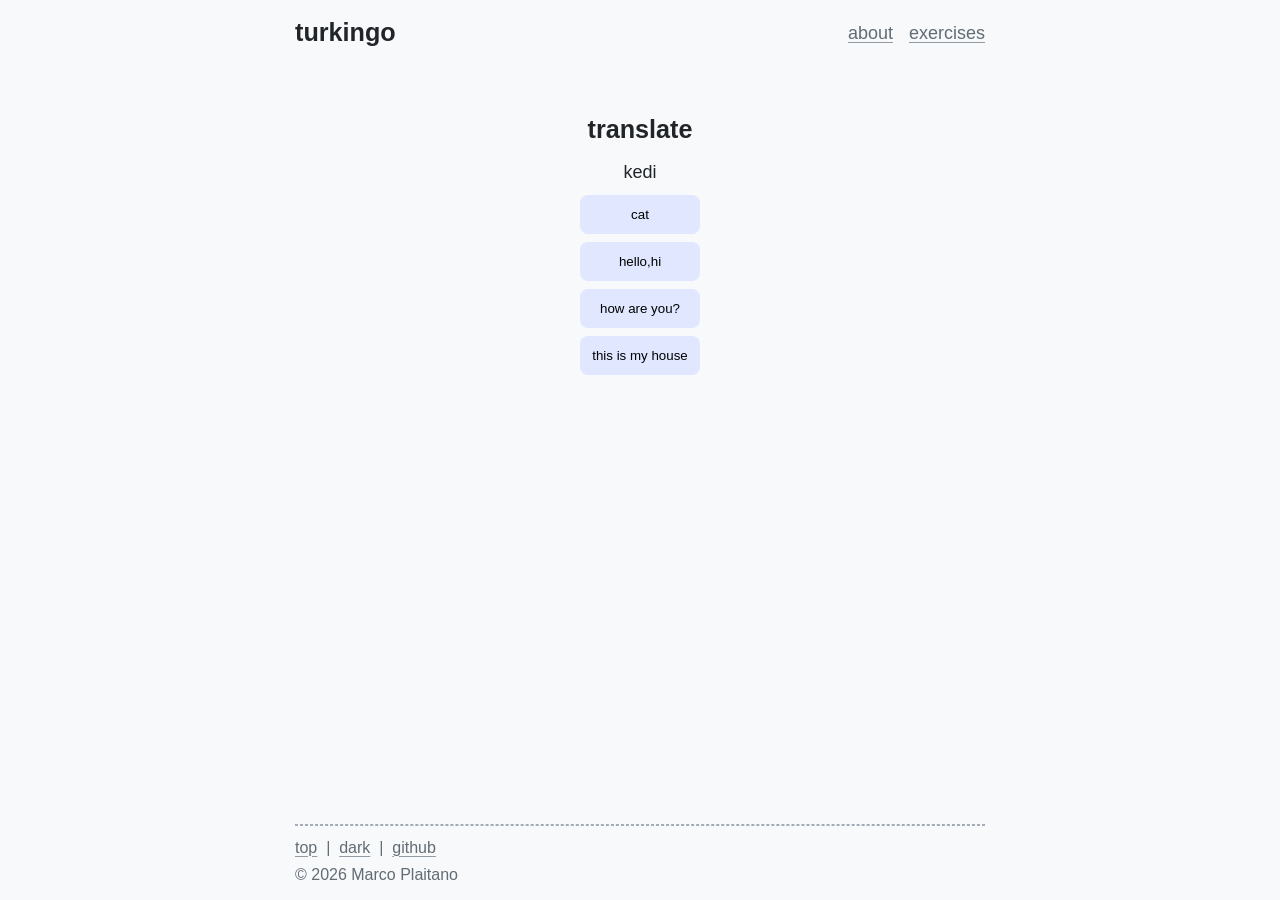
==== index.html @ b977625c "Rename site to Turkingo. Add header navigation" ====
<!DOCTYPE html>
<html lang="en">

<head>
  <meta charset="UTF-8">
  <link rel="apple-touch-icon" sizes="180x180" href="/favicon/apple-touch-icon.png">
  <link rel="icon" type="image/png" sizes="32x32" href="/favicon/favicon-32x32.png">
  <link rel="icon" type="image/png" sizes="16x16" href="/favicon/favicon-16x16.png">
  <link rel="manifest" href="/favicon/site.webmanifest">
  <link rel="canonical" href="https://turkingo.netlify.app">
  <meta name="viewport" content="width=device-width, initial-scale=1.0">
  <meta name="referrer" content="strict-origin-when-cross-origin">

  <meta name="theme-color" content="#F8F9FA" media="(prefers-color-scheme: light)">
  <meta name="theme-color" content="#18191A" media="(prefers-color-scheme: dark)">
  <link rel="stylesheet" href="/style/style.css">
  <script type="text/javascript" src="/scripts/theme.js"></script>
  <title>Turkingo</title>
</head>

<body id="top">
  <header id="banner">
    <h1><a href="/" translate="no" title="Turkingo">Turkingo</a></h1>
    <nav>
      <a class="navbar-item" href="/about/">About</a>
      <a class="navbar-item" href="/exercises/">Exercises</a>
    </nav>
  </header>

  <main>
    <article>
      <div class="app">
        <h2 id="title">Loading...</h2>
        <p id="question"></p>
        <div id="answers"></div>
        <p id="feedback"></p>
      </div>
    </article>
  </main>

  <footer>
    <hr>
    <p lang="en"><a aria-label="Back to top" title="Back to top" href="#top">top</a>&#160; | &#160;<button id="btn-theme" aria-label="Theme switcher" title="Theme switcher">dark</button>&#160; | &#160;<a aria-label="Github link" title="Github link" href="https://github.com/marcoplaitano/language-learn">github</a></p>
    <p><span translate="no">© 2026 Marco Plaitano</span></p>
  </footer>
</body>

<script type="text/javascript" src="scripts/main.js"></script>

</html>
---- style/style.css ----
/* ***** VARIABLES ***** */
:root {
  --font-sans-serif: -apple-system, BlinkMacSystemFont, avenir next, avenir, segoe ui, helvetica neue, helvetica, Cantarell, Ubuntu, roboto, noto, arial, sans-serif;
  --font-serif: Iowan Old Style, Apple Garamond, Baskerville, Times New Roman, Droid Serif, Times, Source Serif Pro, serif, Apple Color Emoji, Segoe UI Emoji, Segoe UI Symbol;
  --font-monospace: Menlo, Consolas, Monaco, Liberation Mono, Lucida Console, monospace;
  --image-shadow: 2px 4px 16px #101112AF;
  --card-shadow: 0 10px 30px #1011122F;
  --color-background: #F8F9FA;
  --color-text: #212529;
  --color-text2: #616C75;
  --color-text2-underline: #616C75AA;
  --color-accent: #D2373C;
  --color-highlight-bg: #FDC7C8;
  --color-border: #6C757D;
  --color-note-border: #DEE2E6;
  --color-note-border: #6C757D88;
  --color-sticky-title-underline: #DEE2E6;
  --color-hr: #DEE2E6;
  --color-placeholder: #A3ACB5;
  --color-footer-hr: #A3ACB5;
  --color-code-bg: var(--color-background);
  --color-code-fg: #2F3337;
}
html.dark {
  --image-shadow: 2px 4px 16px #101112;
  --card-shadow: 0 10px 30px #1011122F;
  --color-background: #18191A;
  --color-text: #D0D7DE;
  --color-text2: #89949D;
  --color-placeholder: #89949D;
  --color-text2-underline: #89949DDD;
  --color-accent: #64B1FF;
  --color-highlight-bg: #502205;
  --color-hr: #555D66;
  --color-footer-hr: #555D66;
  --color-border: #555D66;
  --color-note-border: #555D6699;
  --color-sticky-title-underline: #555D6699;
  --color-code-bg: var(--color-background);
  --color-code-fg: var(--color-text);
}

/* ***** LOWERCASE ***** */
h1, h2, h3, h4, h5,
.navbar-item,
#tags-list li,
.posts-list li,
.pages-list li a,
.post-info
{
  text-transform: lowercase;
}


/* ***** MAIN ***** */
*,
*:before,
*:after {
  box-sizing: border-box;
}

html {
  height: 100%;
  font-size: 62.5%;
  font-family: var(--font-sans-serif);
  text-rendering: optimizeLegibility;
  scroll-behavior: smooth;
  -moz-text-size-adjust: none;
  -webkit-text-size-adjust: none;
  text-size-adjust: none;
}
/* Disable smooth scrolling if reduced motion is active */
@media (prefers-reduced-motion:reduce) {
  html {scroll-behavior: auto;}
}

body {
  font-size: 1.8rem;
  color: var(--color-text);
  background-color: var(--color-background);
  width: 100%;
  margin: 0 auto;
  padding: 0 3rem;
  line-height: 1.6;
  display: flex;
  flex-direction: column;
  justify-content: center;
  min-height: 100vh;
}

h1 { font-size: 1.64em; }
h2 { font-size: 1.4em; }
h3 { font-size: 1.2em; }
h4 { font-size: 1em; }
h5 { font-size: 0.8em; }
h5 { font-size: 0.6em; }
main h1 {
  line-height: 1.2;
  margin: 0 0 1.2rem;
}
h2 {
  line-height: 1;
  margin: 3.2rem 0 1.6rem;
}
h3 {
  line-height: 1;
  margin: 2.4rem 0 1.2rem;
}
h4,
h5,
h6 {
  line-height: 1.16;
  margin: 2.4rem 0 0.8rem;
}

.app {
  display: flex;
  flex-direction: column;
  justify-content: center;
  align-items: center;
}

main hr {
  margin: 3.2rem 0;
  border-color: var(--color-hr);
}


/* ***** HEADER ***** */
header#banner {
  display: flex;
  justify-content: space-between;
  margin: 2rem 0 4rem;
}
header#banner h1 {
  font-size: 1.4em;
  margin: 0;
}
header#banner h1 a {
  color: var(--color-text);
}
header#banner nav {
  display: flex;
  align-items: center;
}
header#banner nav a {
  color: var(--color-text2);
  text-decoration: underline;
  text-decoration-color: var(--color-text2-underline);
  text-decoration-thickness: 1px;
  margin: 0;
}
header#banner nav a:not(:last-of-type) {
  margin-right: 1.6rem;
}
header#banner nav a#navbar-curr-page {
  text-decoration: none;
  cursor: default;
}


/* ***** LINKS ***** */
a {
  cursor: pointer;
  color: var(--color-accent);
  text-decoration: none;
  text-decoration-thickness: 1px;
  text-underline-offset: 3px;
}
a:active:not(#navbar-curr-page) {
  filter: brightness(80%);
}

/* Mark external links. */
main a[href^="http"]:not([href*="turkingo.netlify.app"]):not(#random-post-link)::after {
  content:"↗"/" (external)";
  font-size: .9em;
  white-space: pre;
  display: inline-block;
  margin-right: 0.2em;
}

a:hover,
a:focus,
a:hover::after,
a:focus::after {
  text-decoration: underline;
  text-decoration-thickness: 1px;
}
a:visited {
  text-decoration: none;
}
header#banner h1 a:hover,
header#banner h1 a:focus {
  text-decoration: none;
}
header#banner h1 a:visited {
  text-decoration: none;
}
main p a,
main p a::after {
  text-decoration: underline;
}


/* ***** BUTTON ***** */
input {
  padding: 10px;
  width: 100%;
  margin-top: 12px;
  margin-bottom: 12px;
  border-radius: 8px;
  border: 1px solid #cccccc;
}
input:disabled {
  cursor: default;
}

::placeholder {
  color: var(--color-placeholder);
  opacity: 1;
}
::-ms-input-placeholder {
  color: var(--color-placeholder);
}


/* ***** BUTTON ***** */
button:disabled {
  opacity: 0.5;
  cursor: default;
}

main button {
  display: block;
  width: 100%;
  margin: 8px 0;
  padding: 12px;
  border: none;
  border-radius: 8px;
  background: #e0e7ff;
  cursor: pointer;
  transition: 0.2s;
}

main button:hover {
  background: #c7d2fe;
}

button.guess.correct {
  background: #a7f3d0 !important;
}

button.guess.wrong {
  background: #fecaca !important;
}

.next {
  background: #6366f1;
}
.next.correct {
  background: #a7f3d0 !important;
}
.next.wrong {
  background: #fecaca !important;
}

.match-btn {
  display: block;
  width: 140px;
  padding: 10px;
  margin: 6px 0;
  border-radius: 10px;
  border: none;
  background: #eef2ff;
  cursor: pointer;
  transition: 0.2s;
}

.match-btn:hover {
  background: #c7d2fe;
}

.match-btn.correct {
  background: #a7f3d0;
}

.match-btn.wrong {
  background: #fecaca;
}

.selected {
  outline: 2px solid #6366f1;
}


/* ***** LIST ***** */
.list {
  list-style-type: none;
  padding: 0;
}
li:not(:last-child) {
  padding-bottom: 0.8rem;
}


/* ***** TEXT & PARAGRAPHS ***** */
p {
  text-align: left;
  margin: 0;
}
main {
  line-height: 1.6;
}
main p + p {
  margin-top: 1em;
}
main p.post-info + p {
  margin-top: 0;
}

.feedback {
  margin-top: 15px;
}


/* ***** FOOTER ***** */
/* Stretch main to fill all remaining space towards the bottom of the page. */
main {
  flex: 1;
}
footer {
  width: 100%;
  margin: 5.6rem 0 1.2rem;
  font-size: 1.6rem;
  line-height: 1.7;
}
footer hr {
  border-style: dashed;
  border-color: var(--color-footer-hr);
}
footer p {
  color: var(--color-text2);
}
footer a {
  color: var(--color-text2);
  text-decoration: underline;
  text-decoration-color: var(--color-text2-underline);
  text-decoration-thickness: 1px;
}
#btn-theme {
  cursor: pointer;
  background: none;
  border: none;
  margin: 0;
  padding: 0;
  font-family: inherit;
  font-size: inherit;
  color: var(--color-text2);
  text-decoration: underline;
  text-decoration-thickness: 1px;
  text-underline-offset: 3px;
  text-decoration-color: var(--color-text2-underline);
}


/* ***** DESKTOP VERSION ***** */
@media screen and (min-width:770px) {
  body {
    width: 750px;
  }
  header#banner {
    line-height: 1;
  }
}

/* ***** MOBILE VERSION ***** */
@media screen and (max-width:600px) {
  header#banner {
    margin: 2rem 0 2.8rem;
    display: block;
  }
}

@media screen and (max-width:500px) {
  body {
    height: 100%;
    font-size: 1.7rem;
    min-height: 100%;
    padding: 0 2.4rem;
  }
  main {
    line-height: 1.65;
  }
  footer {
    margin-bottom: 0;
    padding-bottom: 1.6rem;
  }
}

@media screen and (max-width:370px) {
  body {
    padding: 0 1.6rem;
  }
}
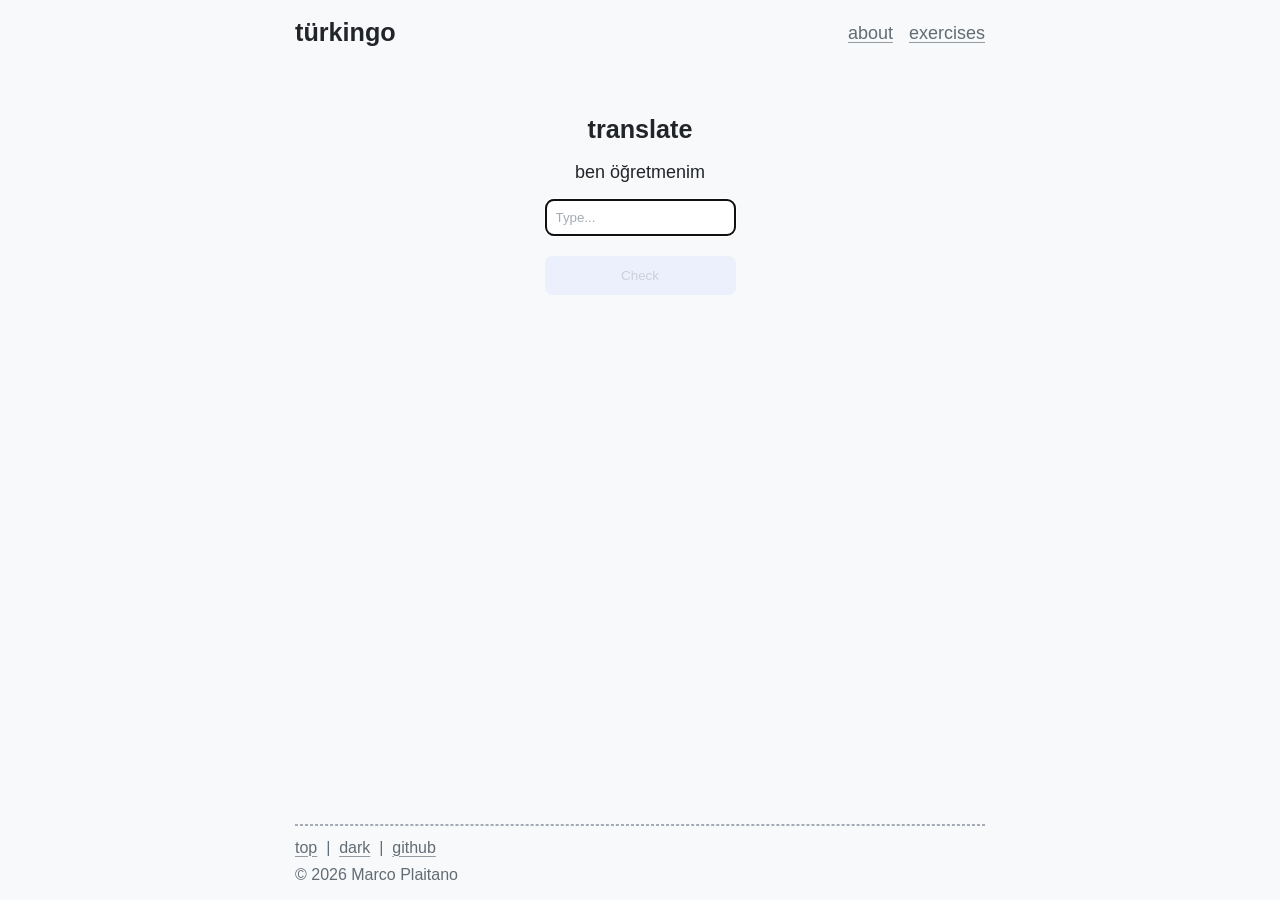
==== commit 6180bc0c: "Rename website to TürKingo" ====
--- a/index.html
+++ b/index.html
@@ -11,16 +11,24 @@
   <meta name="viewport" content="width=device-width, initial-scale=1.0">
   <meta name="referrer" content="strict-origin-when-cross-origin">
 
+  <meta property="og:title" content="TürKingo">
+  <meta property="twitter:title" content="TürKingo">
+  <meta property="og:description" content="This project is a cheap copy of Duolingo-type exercises to help me practice Turkish.">
+  <meta property="twitter:description" content="This project is a cheap copy of Duolingo-type exercises to help me practice Turkish.">
+  <meta property="og:url" content="https://turkingo.netlify.app">
+  <meta name="twitter:card" content="summary">
+  <link rel="me" href="https://github.com/marcoplaitano">
+
   <meta name="theme-color" content="#F8F9FA" media="(prefers-color-scheme: light)">
   <meta name="theme-color" content="#18191A" media="(prefers-color-scheme: dark)">
   <link rel="stylesheet" href="/style/style.css">
   <script type="text/javascript" src="/scripts/theme.js"></script>
-  <title>Turkingo</title>
+  <title>TürKingo</title>
 </head>
 
 <body id="top">
   <header id="banner">
-    <h1><a href="/" translate="no" title="Turkingo">Turkingo</a></h1>
+    <h1><a href="/" translate="no" title="TürKingo">TürKingo</a></h1>
     <nav>
       <a class="navbar-item" href="/about/">About</a>
       <a class="navbar-item" href="/exercises/">Exercises</a>
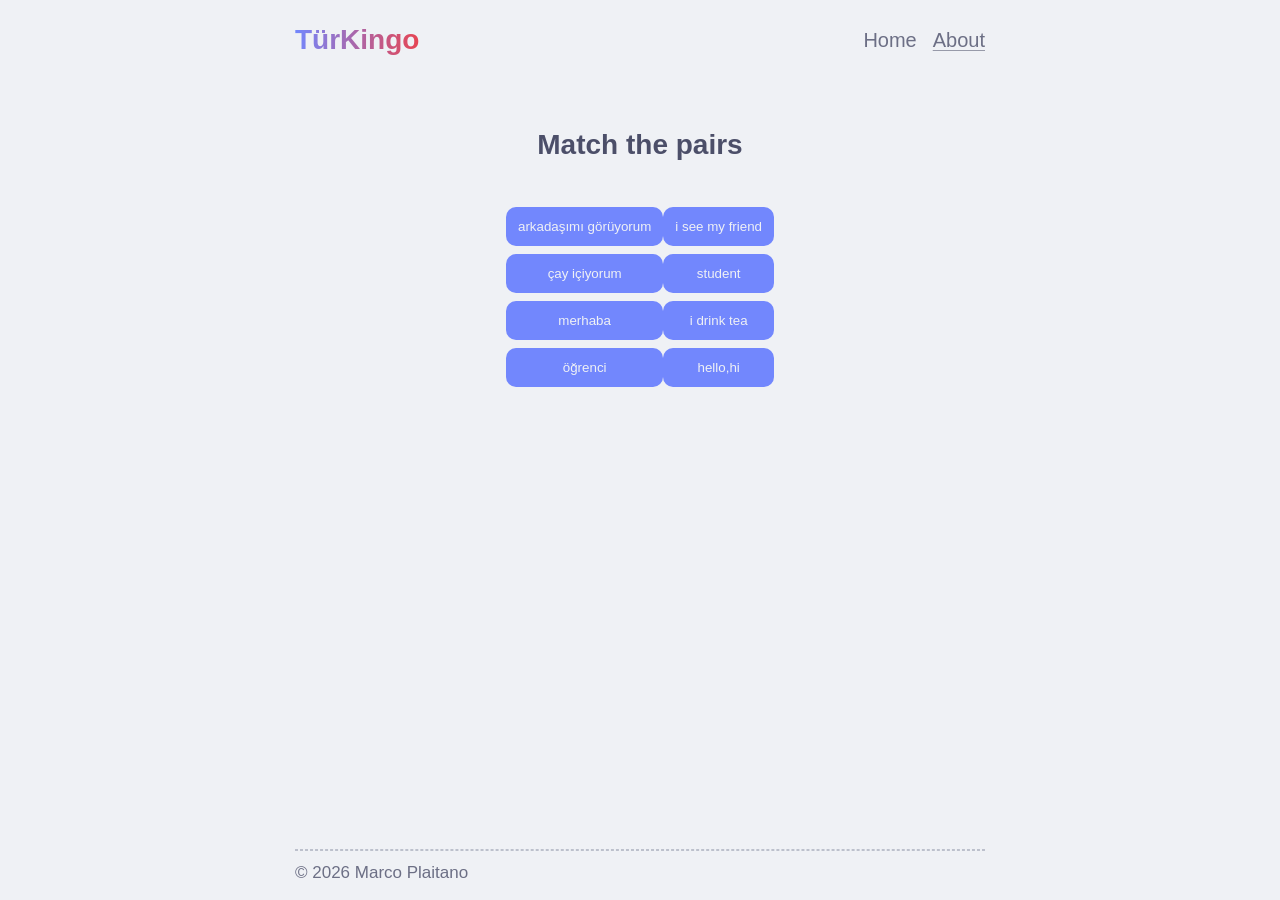
==== commit 2814a736: "Remove exercises page" ====
--- a/index.html
+++ b/index.html
@@ -13,8 +13,8 @@
 
   <meta property="og:title" content="TürKingo">
   <meta property="twitter:title" content="TürKingo">
-  <meta property="og:description" content="This project is a cheap copy of Duolingo-type exercises to help me practice Turkish.">
-  <meta property="twitter:description" content="This project is a cheap copy of Duolingo-type exercises to help me practice Turkish.">
+  <meta property="og:description" content="This site is my scrappy, no-subscription alternative to Duolingo for English–Turkish practice.">
+  <meta property="twitter:description" content="This site is my scrappy, no-subscription alternative to Duolingo for English–Turkish practice.">
   <meta property="og:url" content="https://turkingo.netlify.app">
   <meta name="twitter:card" content="summary">
   <link rel="me" href="https://github.com/marcoplaitano">
@@ -22,6 +22,7 @@
   <meta name="theme-color" content="#F8F9FA" media="(prefers-color-scheme: light)">
   <meta name="theme-color" content="#18191A" media="(prefers-color-scheme: dark)">
   <link rel="stylesheet" href="/style/style.css">
+  <link rel="stylesheet" href="/style/exercises.css">
   <script type="text/javascript" src="/scripts/theme.js"></script>
   <title>TürKingo</title>
 </head>
@@ -30,8 +31,8 @@
   <header id="banner">
     <h1><a href="/" translate="no" title="TürKingo">TürKingo</a></h1>
     <nav>
+      <a class="navbar-item" id="navbar-curr-page">Home</a>
       <a class="navbar-item" href="/about/">About</a>
-      <a class="navbar-item" href="/exercises/">Exercises</a>
     </nav>
   </header>
 
@@ -48,7 +49,6 @@
 
   <footer>
     <hr>
-    <p lang="en"><a aria-label="Back to top" title="Back to top" href="#top">top</a>&#160; | &#160;<button id="btn-theme" aria-label="Theme switcher" title="Theme switcher">dark</button>&#160; | &#160;<a aria-label="Github link" title="Github link" href="https://github.com/marcoplaitano/language-learn">github</a></p>
     <p><span translate="no">© 2026 Marco Plaitano</span></p>
   </footer>
 </body>
--- a/style/style.css
+++ b/style/style.css
@@ -3,39 +3,43 @@
   --font-sans-serif: -apple-system, BlinkMacSystemFont, avenir next, avenir, segoe ui, helvetica neue, helvetica, Cantarell, Ubuntu, roboto, noto, arial, sans-serif;
   --font-serif: Iowan Old Style, Apple Garamond, Baskerville, Times New Roman, Droid Serif, Times, Source Serif Pro, serif, Apple Color Emoji, Segoe UI Emoji, Segoe UI Symbol;
   --font-monospace: Menlo, Consolas, Monaco, Liberation Mono, Lucida Console, monospace;
-  --image-shadow: 2px 4px 16px #101112AF;
-  --card-shadow: 0 10px 30px #1011122F;
-  --color-background: #F8F9FA;
-  --color-text: #212529;
-  --color-text2: #616C75;
-  --color-text2-underline: #616C75AA;
-  --color-accent: #D2373C;
-  --color-highlight-bg: #FDC7C8;
-  --color-border: #6C757D;
-  --color-note-border: #DEE2E6;
-  --color-note-border: #6C757D88;
-  --color-sticky-title-underline: #DEE2E6;
-  --color-hr: #DEE2E6;
-  --color-placeholder: #A3ACB5;
-  --color-footer-hr: #A3ACB5;
+  --image-shadow: 2px 4px 16px #e6e6e6;
+  --card-shadow: 0 10px 30px #0000000F;
+  --color-background: #EFF1F5;
+  --color-text: #4C4F69;
+  --color-text2: #6C6F85;
+  --color-text2-underline: #6C6F85AA;
+  --color-accent: #7287FD;
+  --color-green: #40A02B;
+  --color-red: #E64553;
+  --color-highlight-bg: #DCE0E8;
+  --color-border: #BCC0CC;
+  --color-note-border: #DCE0E8;
+  --color-note-border: #BCC0CC88;
+  --color-sticky-title-underline: #DCE0E8;
+  --color-hr: #DCE0E8;
+  --color-placeholder: #9CA0B0;
+  --color-footer-hr: #BCC0CC;
   --color-code-bg: var(--color-background);
-  --color-code-fg: #2F3337;
+  --color-code-fg: #4C4F69;
 }
 html.dark {
-  --image-shadow: 2px 4px 16px #101112;
-  --card-shadow: 0 10px 30px #1011122F;
-  --color-background: #18191A;
-  --color-text: #D0D7DE;
-  --color-text2: #89949D;
-  --color-placeholder: #89949D;
-  --color-text2-underline: #89949DDD;
-  --color-accent: #64B1FF;
-  --color-highlight-bg: #502205;
-  --color-hr: #555D66;
-  --color-footer-hr: #555D66;
-  --color-border: #555D66;
-  --color-note-border: #555D6699;
-  --color-sticky-title-underline: #555D6699;
+  --image-shadow: 2px 4px 16px #313244;
+  --card-shadow: 0 10px 30px #3132442F;
+  --color-background: #1E1E2E;
+  --color-text: #CDD6F4;
+  --color-text2: #A6ADC8;
+  --color-placeholder: #A6ADC8;
+  --color-text2-underline: #A6ADC8DD;
+  --color-accent: #B4BEFE;
+  --color-green: #a6e3a1;
+  --color-red: #F38BA8;
+  --color-highlight-bg: #45475A;
+  --color-hr: #45475A;
+  --color-footer-hr: #45475A;
+  --color-border: #45475A;
+  --color-note-border: #45475A99;
+  --color-sticky-title-underline: #45475A99;
   --color-code-bg: var(--color-background);
   --color-code-fg: var(--color-text);
 }
@@ -48,7 +52,7 @@
 .pages-list li a,
 .post-info
 {
-  text-transform: lowercase;
+  /* text-transform: lowercase; */
 }
 
 
@@ -75,7 +79,7 @@
 }
 
 body {
-  font-size: 1.8rem;
+  font-size: 2rem;
   color: var(--color-text);
   background-color: var(--color-background);
   width: 100%;
@@ -84,9 +88,15 @@
   line-height: 1.6;
   display: flex;
   flex-direction: column;
-  justify-content: center;
   min-height: 100vh;
 }
+/* ***** BACKGROUND GRADIENT COLOR ***** */
+/* body {
+  min-height: 100vh;
+  min-height: -webkit-fill-available;
+  min-height: 100dvh;
+  background: linear-gradient(135deg, var(--color-background) 0%, var(--color-red) 500%);
+} */
 
 h1 { font-size: 1.64em; }
 h2 { font-size: 1.4em; }
@@ -113,13 +123,6 @@
   margin: 2.4rem 0 0.8rem;
 }
 
-.app {
-  display: flex;
-  flex-direction: column;
-  justify-content: center;
-  align-items: center;
-}
-
 main hr {
   margin: 3.2rem 0;
   border-color: var(--color-hr);
@@ -135,6 +138,11 @@
 header#banner h1 {
   font-size: 1.4em;
   margin: 0;
+  background: linear-gradient(to right, var(--color-accent), var(--color-red));
+  -webkit-background-clip: text;
+  -webkit-text-fill-color: transparent;
+  background-clip: text;
+  color: transparent;
 }
 header#banner h1 a {
   color: var(--color-text);
@@ -227,70 +235,8 @@
 
 /* ***** BUTTON ***** */
 button:disabled {
-  opacity: 0.5;
+  opacity: 0.4;
   cursor: default;
-}
-
-main button {
-  display: block;
-  width: 100%;
-  margin: 8px 0;
-  padding: 12px;
-  border: none;
-  border-radius: 8px;
-  background: #e0e7ff;
-  cursor: pointer;
-  transition: 0.2s;
-}
-
-main button:hover {
-  background: #c7d2fe;
-}
-
-button.guess.correct {
-  background: #a7f3d0 !important;
-}
-
-button.guess.wrong {
-  background: #fecaca !important;
-}
-
-.next {
-  background: #6366f1;
-}
-.next.correct {
-  background: #a7f3d0 !important;
-}
-.next.wrong {
-  background: #fecaca !important;
-}
-
-.match-btn {
-  display: block;
-  width: 140px;
-  padding: 10px;
-  margin: 6px 0;
-  border-radius: 10px;
-  border: none;
-  background: #eef2ff;
-  cursor: pointer;
-  transition: 0.2s;
-}
-
-.match-btn:hover {
-  background: #c7d2fe;
-}
-
-.match-btn.correct {
-  background: #a7f3d0;
-}
-
-.match-btn.wrong {
-  background: #fecaca;
-}
-
-.selected {
-  outline: 2px solid #6366f1;
 }
 
 
@@ -331,8 +277,8 @@
 }
 footer {
   width: 100%;
-  margin: 5.6rem 0 1.2rem;
-  font-size: 1.6rem;
+  margin: 3.2rem 0 1.2rem;
+  font-size: 1.7rem;
   line-height: 1.7;
 }
 footer hr {
@@ -370,7 +316,7 @@
     width: 750px;
   }
   header#banner {
-    line-height: 1;
+    line-height: 1.4;
   }
 }
 
@@ -394,7 +340,7 @@
   }
   footer {
     margin-bottom: 0;
-    padding-bottom: 1.6rem;
+    padding-bottom: 0.4rem;
   }
 }
 
--- a/style/exercises.css
+++ b/style/exercises.css
@@ -0,0 +1,93 @@
+.app {
+  display: flex;
+  flex-direction: column;
+  justify-content: center;
+  align-items: center;
+}
+
+.app h2 {
+  margin-bottom: 4rem;
+}
+
+
+/* ***** INPUT FIELD ***** */
+input {
+  background-color: var(--color-background);
+  color: var(--color-text);
+  font-size: inherit;
+  outline: none;
+  border-radius: 10px;
+  border: 1px solid var(--color-text2);
+}
+input:focus {
+  outline: none;
+  border-color: var(--color-accent);
+}
+
+
+/* ***** BUTTONS ***** */
+main button {
+  display: block;
+  width: 100%;
+  margin: 8px 0;
+  padding: 12px;
+  border: none;
+  border-radius: 10px;
+  background: var(--color-accent);
+  color: var(--color-background);
+  cursor: pointer;
+  transition: 0.1s;
+}
+
+main button:hover {
+  filter: brightness(85%);
+}
+main button:disabled:hover {
+    filter: none;
+}
+
+button.guess.correct {
+  background: var(--color-green) !important;
+  opacity: 0.8;
+}
+
+button.guess.wrong {
+  background: var(--color-red) !important;
+  opacity: 0.8;
+}
+
+
+/* ***** NEXT BUTTON ***** */
+.next {
+  background: var(--color-accent);
+  margin-bottom: 2.4rem;
+}
+
+.next:hover {
+  filter: brightness(85%);
+}
+
+.next.correct {
+  background: var(--color-green) !important;
+}
+
+.next.wrong {
+  background: var(--color-red) !important;
+}
+
+
+/* ***** MATCH PAIRS BUTTON ***** */
+.match-btn.correct {
+  background: var(--color-green) !important;
+  opacity: 0.8;
+}
+
+.match-btn.wrong {
+  background: var(--color-red) !important;
+  opacity: 0.8;
+}
+
+.selected {
+  outline: 2px solid var(--color-accent);
+  filter: brightness(82%);
+}
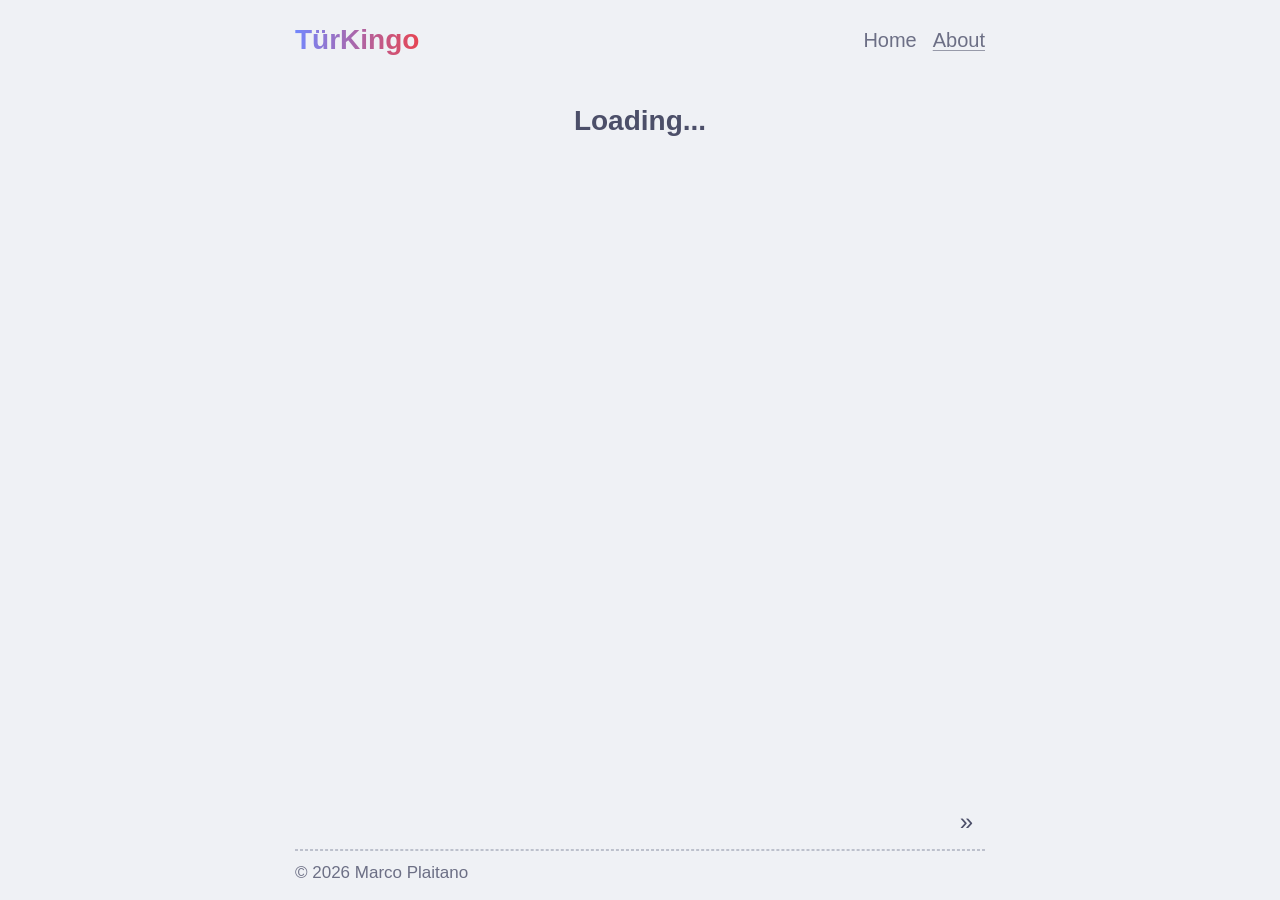
==== commit 46eaf7ba: "Add Lesson end screen; add progress bar" ====
--- a/index.html
+++ b/index.html
@@ -37,17 +37,23 @@
   </header>
 
   <main>
-    <article>
-      <div class="app">
-        <h2 id="title">Loading...</h2>
-        <p id="question"></p>
-        <div id="answers"></div>
-        <p id="feedback"></p>
-      </div>
-    </article>
+    <div class="app">
+      <h2 id="title">Loading...</h2>
+      <p id="question"></p>
+      <p id="hint" style="display: none;"></p>
+      <div id="answers"></div>
+      <div id="buttons"></div>
+      <p id="feedback"></p>
+    </div>
   </main>
 
   <footer>
+    <div id="footer-content">
+      <div id="progress-bar-container">
+        <div id="progress-bar"></div>
+      </div>
+      <button id="btn-skip" aria-label="Skip exercise" title="Skip exercise" onclick="skipExercise()">»</button>
+    </div>
     <hr>
     <p><span translate="no">© 2026 Marco Plaitano</span></p>
   </footer>
--- a/style/style.css
+++ b/style/style.css
@@ -136,6 +136,7 @@
   margin: 2rem 0 4rem;
 }
 header#banner h1 {
+  display: inline-block;
   font-size: 1.4em;
   margin: 0;
   background: linear-gradient(to right, var(--color-accent), var(--color-red));
--- a/style/exercises.css
+++ b/style/exercises.css
@@ -1,12 +1,38 @@
+html, body {
+  height: 100%;
+}
+body {
+  display: flex;
+  flex-direction: column;
+}
+header {
+  flex-shrink: 0;
+}
+main {
+  flex: 1;
+  overflow-y: auto;
+}
+footer {
+  margin-top: 2rem;
+  flex-shrink: 0;
+}
+
 .app {
   display: flex;
   flex-direction: column;
   justify-content: center;
   align-items: center;
+  overflow-y: auto;
 }
 
 .app h2 {
-  margin-bottom: 4rem;
+  margin: 0.8rem 0 2rem;
+}
+
+
+/* ***** QUESTION ***** */
+#question {
+  margin-bottom: 1.2rem;
 }
 
 
@@ -25,11 +51,18 @@
 }
 
 
+/* ***** INPUT FIELD ***** */
+#hint {
+  text-align: center;
+  margin: 1rem 0 2rem;
+}
+
+
 /* ***** BUTTONS ***** */
 main button {
+  font-size: inherit;
   display: block;
-  width: 100%;
-  margin: 8px 0;
+  /* margin: 0.2rem 0 1rem; */
   padding: 12px;
   border: none;
   border-radius: 10px;
@@ -46,43 +79,71 @@
     filter: none;
 }
 
-button.guess.correct {
+#answers > div {
+  display: flex;
+  gap: 8px;
+}
+#answers {
+  flex-wrap: wrap;
+  justify-content: center;
+}
+#answers > div button {
+  flex: 1 1 120px;   /* grow | shrink | preferred width */
+  white-space: normal;
+  word-break: break-word;
+  text-align: center;
+}
+
+
+/* ***** GUESS TRANSLATION BUTTONS ***** */
+.btn-guess {
+  width: 100%;
+  margin-bottom: 1rem;
+}
+.btn-guess.correct {
   background: var(--color-green) !important;
   opacity: 0.8;
 }
-
-button.guess.wrong {
+.btn-guess.wrong {
   background: var(--color-red) !important;
   opacity: 0.8;
 }
 
 
-/* ***** NEXT BUTTON ***** */
-.next {
-  background: var(--color-accent);
-  margin-bottom: 2.4rem;
-}
-
-.next:hover {
-  filter: brightness(85%);
-}
-
-.next.correct {
+/* ***** NEXT/DELETE BUTTONS ***** */
+.app #buttons {
+  width: 70%;
+  margin-top: 2.4rem;
+  display: flex;
+  gap: 8px;
+}
+.app #buttons button {
+  width: 100%;
+  color: var(--color-skip-btn-fg);
+  background: var(--color-skip-btn-bg);
+}
+
+.btn-next.correct {
+  color: var(--color-background) !important;
   background: var(--color-green) !important;
 }
-
-.next.wrong {
+.btn-next.wrong {
+  color: var(--color-background) !important;
   background: var(--color-red) !important;
 }
 
 
-/* ***** MATCH PAIRS BUTTON ***** */
-.match-btn.correct {
+/* ***** MATCH PAIRS BUTTONS ***** */
+.btn-match {
+  width: 100%;
+  margin-bottom: 1rem;
+}
+.btn-match.correct {
   background: var(--color-green) !important;
   opacity: 0.8;
 }
 
-.match-btn.wrong {
+.btn-match.wrong {
   background: var(--color-red) !important;
   opacity: 0.8;
 }
@@ -91,3 +152,52 @@
   outline: 2px solid var(--color-accent);
   filter: brightness(82%);
 }
+
+
+/* ***** FEEDBACK ***** */
+#feedback {
+  margin-top: 1.2rem;
+  font-weight: bold;
+}
+
+
+/* ***** PROGRESS BAR ***** */
+#footer-content {
+  width: 100%;
+  display: flex;
+}
+
+#progress-bar-container {
+  width: 60%;
+  max-width: 400px;
+  background-color: var(--color-skip-btn-bg);
+  border-radius: 10px;
+  margin-top: auto;
+  margin-bottom: auto;
+  height: 2rem;
+  overflow: hidden;
+}
+
+#progress-bar {
+  width: 0%; /* Starting point */
+  height: 100%;
+  background-color: var(--color-skip-btn-fg);
+  transition: 0.1s;
+}
+
+
+/* ***** SKIP BUTTON ***** */
+#btn-skip {
+  font-size: 2.4rem;
+  color: var(--color-skip-btn-fg);
+  background: var(--color-skip-btn-bg);
+  border: none;
+  border-radius: 10px;
+  padding: 0 12px 4px;
+  display: block;
+  margin-left: auto;
+}
+#btn-skip:enabled:hover {
+  filter: brightness(85%);
+  cursor: pointer;
+}
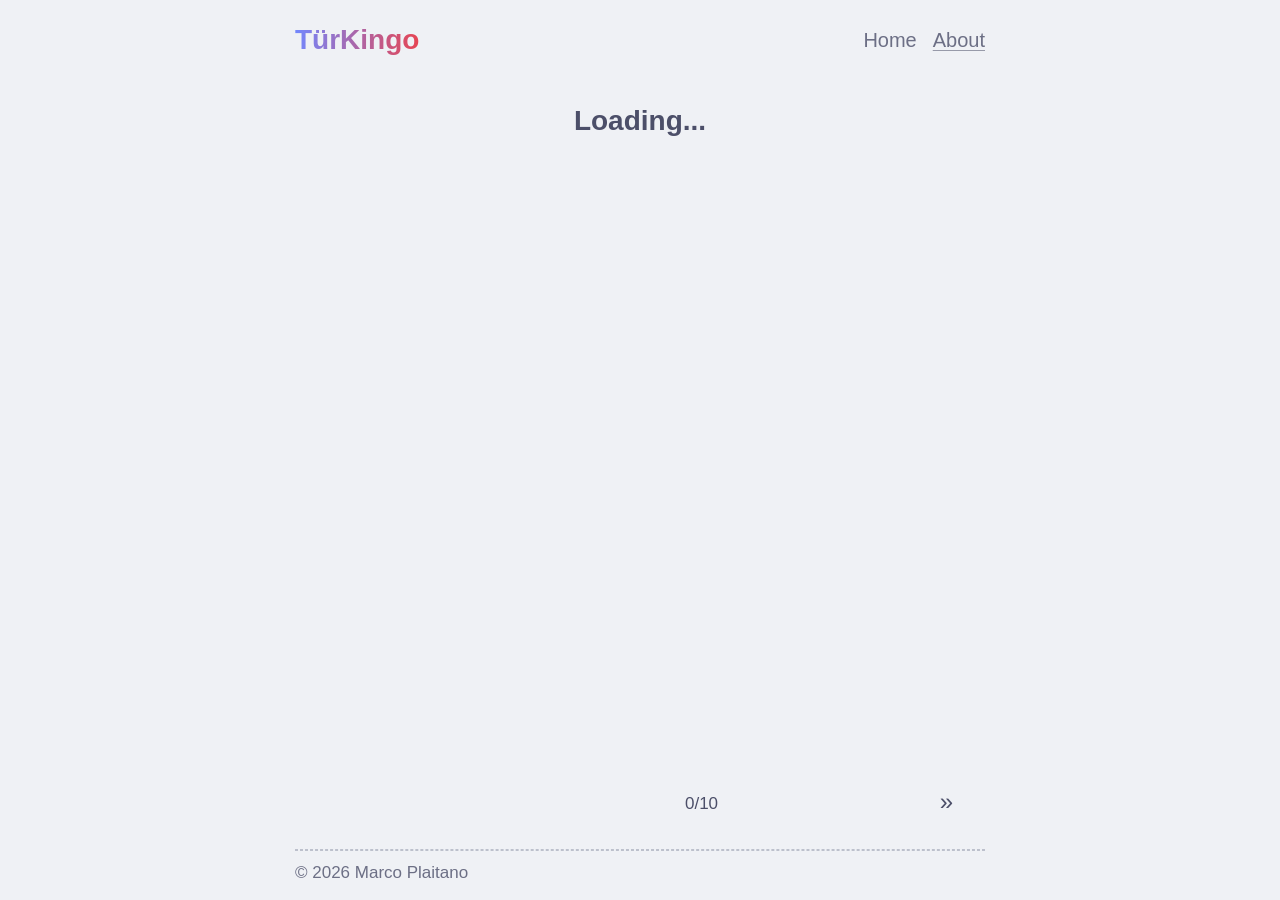
==== commit 03256c2a: "Add progress label with number of exercises done" ====
--- a/index.html
+++ b/index.html
@@ -48,12 +48,19 @@
   </main>
 
   <footer>
-    <div id="footer-content">
-      <div id="progress-bar-container">
-        <div id="progress-bar"></div>
+    <div id="progress-main-container">
+      <div id="progress-and-skip-container">
+        <div id="progress-container">
+          <div id="progress-bar-container">
+            <div id="progress-bar"></div>
+          </div>
+          <span id="progress-label"></span>
+        </div>
+
+        <button id="btn-skip" aria-label="Skip exercise" title="Skip exercise" onclick="skipExercise()">»</button>
       </div>
-      <button id="btn-skip" aria-label="Skip exercise" title="Skip exercise" onclick="skipExercise()">»</button>
     </div>
+
     <hr>
     <p><span translate="no">© 2026 Marco Plaitano</span></p>
   </footer>
--- a/style/exercises.css
+++ b/style/exercises.css
@@ -162,9 +162,26 @@
 
 
 /* ***** PROGRESS BAR ***** */
-#footer-content {
-  width: 100%;
-  display: flex;
+#progress-main-container {
+  padding: 2rem;
+  display: flex;
+  flex-direction: column;
+  align-items: center;
+  gap: 2rem;
+}
+
+#progress-and-skip-container {
+  display: flex;
+  align-items: center;
+  width: 100%;
+  gap: 16px;
+}
+
+#progress-container {
+  display: flex;
+  align-items: center;
+  gap: 12px;
+  flex: 1;
 }
 
 #progress-bar-container {
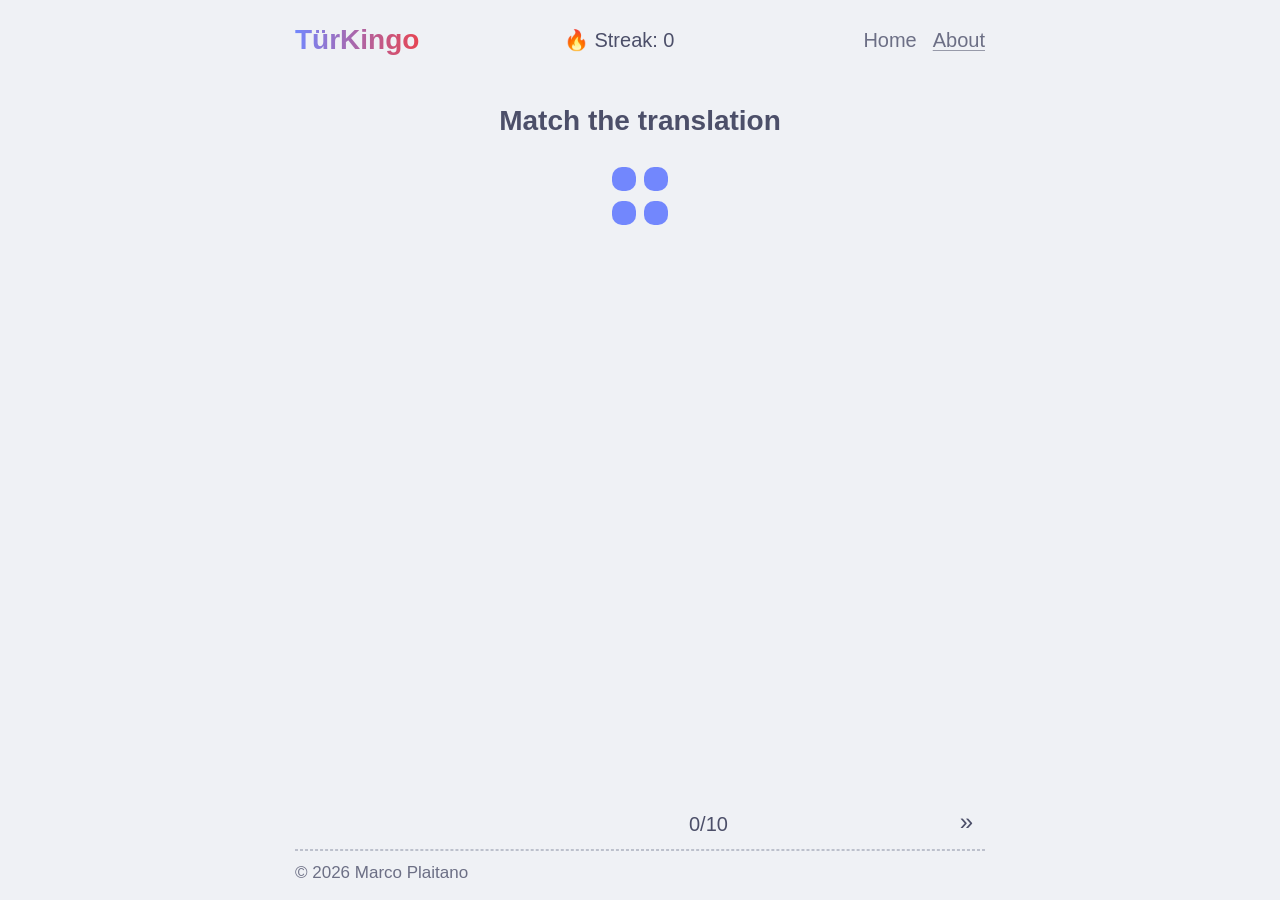
==== commit e88e4f80: "Add days streak" ====
--- a/index.html
+++ b/index.html
@@ -13,23 +13,26 @@
 
   <meta property="og:title" content="TürKingo">
   <meta property="twitter:title" content="TürKingo">
-  <meta property="og:description" content="This site is my scrappy, no-subscription alternative to Duolingo for English–Turkish practice.">
-  <meta property="twitter:description" content="This site is my scrappy, no-subscription alternative to Duolingo for English–Turkish practice.">
+  <meta property="og:description" content="A scrappy, no-subscription alternative to Duolingo for English–Turkish practice.">
+  <meta property="twitter:description" content="A scrappy, no-subscription alternative to Duolingo for English–Turkish practice.">
   <meta property="og:url" content="https://turkingo.netlify.app">
   <meta name="twitter:card" content="summary">
   <link rel="me" href="https://github.com/marcoplaitano">
 
-  <meta name="theme-color" content="#F8F9FA" media="(prefers-color-scheme: light)">
-  <meta name="theme-color" content="#18191A" media="(prefers-color-scheme: dark)">
+  <meta name="theme-color" content="#EFF1F5" media="(prefers-color-scheme: light)">
+  <meta name="theme-color" content="#1E1E2E" media="(prefers-color-scheme: dark)">
   <link rel="stylesheet" href="/style/style.css">
-  <link rel="stylesheet" href="/style/exercises.css">
+  <link rel="stylesheet" href="/style/index.css">
   <script type="text/javascript" src="/scripts/theme.js"></script>
   <title>TürKingo</title>
 </head>
 
 <body id="top">
   <header id="banner">
-    <h1><a href="/" translate="no" title="TürKingo">TürKingo</a></h1>
+    <div class="title-streak-container">
+      <h1><a href="/" translate="no" title="TürKingo">TürKingo</a></h1>
+      <p id="streak"></p>
+    </div>
     <nav>
       <a class="navbar-item" id="navbar-curr-page">Home</a>
       <a class="navbar-item" href="/about/">About</a>
@@ -47,20 +50,17 @@
     </div>
   </main>
 
+  <div id="bottom-menu-container">
+    <div id="progress-and-skip-container">
+      <div id="progress-container">
+        <div id="progress-bar"></div>
+        <span id="progress-label"></span>
+      </div>
+      <button id="btn-skip" aria-label="Skip exercise" title="Skip exercise" onclick="skipExercise()">»</button>
+    </div>
+  </div>
+
   <footer>
-    <div id="progress-main-container">
-      <div id="progress-and-skip-container">
-        <div id="progress-container">
-          <div id="progress-bar-container">
-            <div id="progress-bar"></div>
-          </div>
-          <span id="progress-label"></span>
-        </div>
-
-        <button id="btn-skip" aria-label="Skip exercise" title="Skip exercise" onclick="skipExercise()">»</button>
-      </div>
-    </div>
-
     <hr>
     <p><span translate="no">© 2026 Marco Plaitano</span></p>
   </footer>
--- a/style/index.css
+++ b/style/index.css
@@ -0,0 +1,237 @@
+html, body {
+  height: 100%;
+}
+body {
+  display: flex;
+  flex-direction: column;
+}
+header {
+  flex-shrink: 0;
+}
+main {
+  flex: 1;
+  overflow-y: auto;
+}
+footer {
+  margin-top: 0;
+  flex-shrink: 0;
+}
+
+.app {
+  display: flex;
+  flex-direction: column;
+  justify-content: center;
+  align-items: center;
+  overflow-y: auto;
+}
+
+.app h2 {
+  margin: 0.8rem 0 2rem;
+}
+
+
+/* ***** STREAK ***** */
+.title-streak-container {
+  display: flex;
+  justify-content: space-between;
+  width: 55%;
+}
+#streak {
+  display: flex;
+  align-items: center;
+}
+@media screen and (max-width:600px) {
+  .title-streak-container {
+    width: 100%;
+    display: flex;
+    justify-content: space-between;
+  }
+}
+
+
+/* ***** QUESTION ***** */
+#question {
+  margin-bottom: 1.2rem;
+}
+
+
+/* ***** INPUT FIELD ***** */
+input {
+  background-color: var(--color-background);
+  color: var(--color-text);
+  font-size: inherit;
+  outline: none;
+  border-radius: 10px;
+  border: 1px solid var(--color-text2);
+}
+input:focus {
+  outline: none;
+  border-color: var(--color-accent);
+}
+
+
+/* ***** INPUT FIELD ***** */
+#hint {
+  text-align: center;
+  margin: 1rem 0 2rem;
+}
+
+
+/* ***** BUTTONS ***** */
+main button {
+  font-size: inherit;
+  display: block;
+  /* margin: 0.2rem 0 1rem; */
+  padding: 12px;
+  border: none;
+  border-radius: 10px;
+  background: var(--color-accent);
+  color: var(--color-background);
+  cursor: pointer;
+  transition: 0.1s;
+}
+
+main button:hover {
+  filter: brightness(85%);
+}
+main button:disabled:hover {
+    filter: none;
+}
+
+#answers > div {
+  display: flex;
+  gap: 8px;
+}
+#answers {
+  flex-wrap: wrap;
+  justify-content: center;
+}
+#answers > div button {
+  flex: 1 1 120px;   /* grow | shrink | preferred width */
+  white-space: normal;
+  word-break: break-word;
+  text-align: center;
+}
+
+
+/* ***** GUESS TRANSLATION BUTTONS ***** */
+.btn-guess {
+  width: 100%;
+  margin-bottom: 1rem;
+}
+.btn-guess.correct {
+  background: var(--color-green) !important;
+  opacity: 0.8;
+}
+.btn-guess.wrong {
+  background: var(--color-red) !important;
+  opacity: 0.8;
+}
+
+
+/* ***** NEXT/DELETE BUTTONS ***** */
+.app #buttons {
+  width: 70%;
+  margin-top: 2.4rem;
+  display: flex;
+  gap: 8px;
+}
+.app #buttons button {
+  width: 100%;
+  color: var(--color-skip-btn-fg);
+  background: var(--color-skip-btn-bg);
+}
+
+.btn-next.correct {
+  color: var(--color-background) !important;
+  background: var(--color-green) !important;
+}
+.btn-next.wrong {
+  color: var(--color-background) !important;
+  background: var(--color-red) !important;
+}
+
+
+/* ***** MATCH PAIRS BUTTONS ***** */
+.btn-match {
+  width: 100%;
+  margin-bottom: 1rem;
+}
+.btn-match.correct {
+  background: var(--color-green) !important;
+  opacity: 0.8;
+}
+
+.btn-match.wrong {
+  background: var(--color-red) !important;
+  opacity: 0.8;
+}
+
+.selected {
+  outline: 2px solid var(--color-accent);
+  filter: brightness(82%);
+}
+
+
+/* ***** FEEDBACK ***** */
+#feedback {
+  margin-top: 1.2rem;
+  font-weight: bold;
+}
+
+
+/* ***** PROGRESS BAR ***** */
+#bottom-menu-container {
+  display: flex;
+  flex-direction: column;
+  align-items: center;
+  gap: 2rem;
+}
+
+#progress-and-skip-container {
+  display: flex;
+  align-items: center;
+  width: 100%;
+  gap: 16px;
+}
+
+#progress-container {
+  display: flex;
+  align-items: center;
+  gap: 12px;
+  flex: 1;
+}
+
+#progress-bar {
+  width: 60%;
+  max-width: 400px;
+  background-color: var(--color-skip-btn-bg);
+  border-radius: 5px;
+  margin-top: auto;
+  margin-bottom: auto;
+  height: 2rem;
+  overflow: hidden;
+  display: flex;
+  gap: 3px;
+}
+
+.progress-bar-segment {
+  border-radius: 3px;
+}
+
+
+/* ***** SKIP BUTTON ***** */
+#btn-skip {
+  font-size: 2.4rem;
+  color: var(--color-skip-btn-fg);
+  background: var(--color-skip-btn-bg);
+  border: none;
+  border-radius: 10px;
+  padding: 0 12px 4px;
+  display: block;
+  margin-left: auto;
+}
+#btn-skip:enabled:hover {
+  filter: brightness(85%);
+  cursor: pointer;
+}
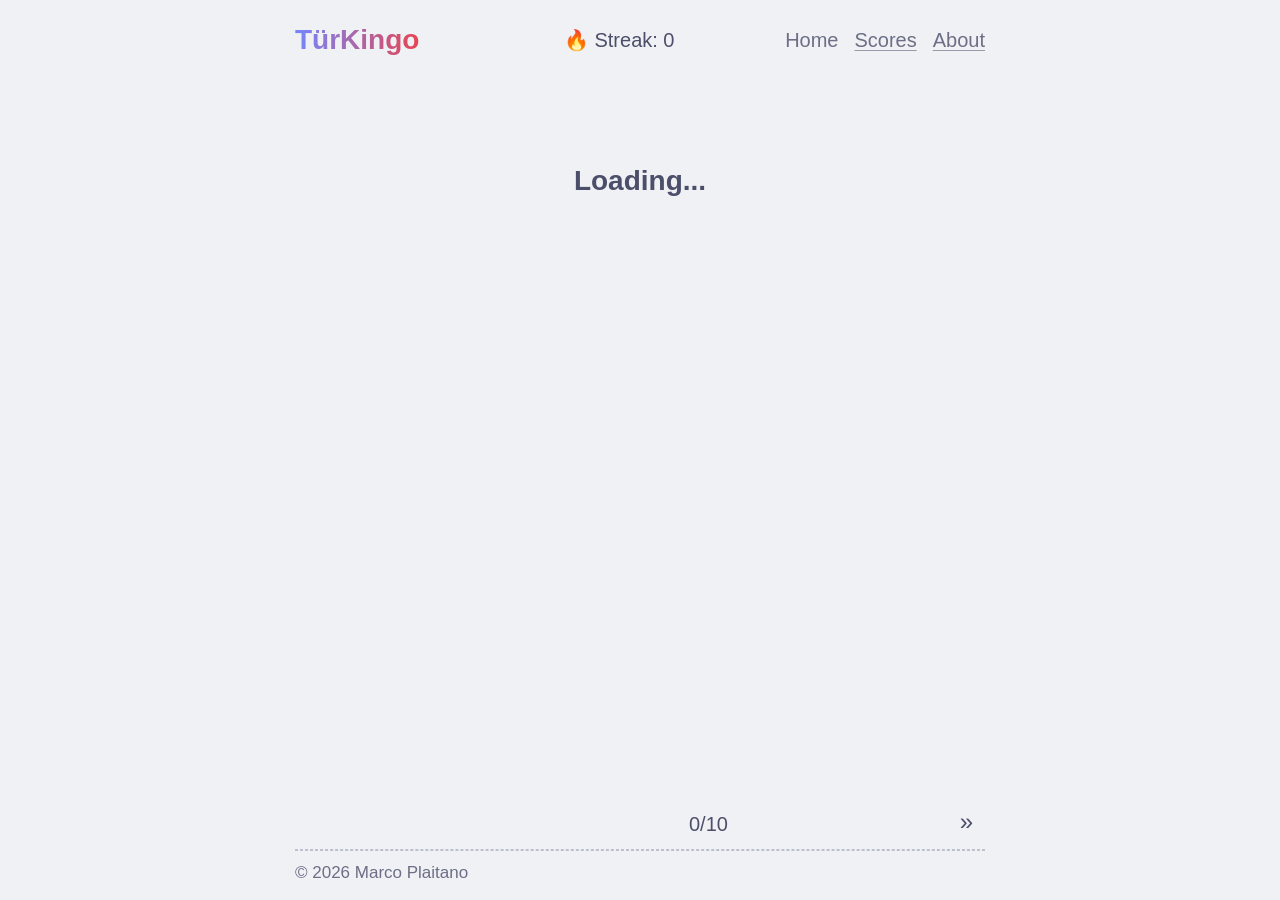
==== commit d0fc47cc: "Add scoreboard page" ====
--- a/index.html
+++ b/index.html
@@ -35,6 +35,7 @@
     </div>
     <nav>
       <a class="navbar-item" id="navbar-curr-page">Home</a>
+      <a class="navbar-item" href="/scoreboard/">Scores</a>
       <a class="navbar-item" href="/about/">About</a>
     </nav>
   </header>
--- a/style/index.css
+++ b/style/index.css
@@ -12,6 +12,12 @@
   flex: 1;
   overflow-y: auto;
 }
+@media screen and (min-height:700px) {
+  main {
+    margin-top: 6rem;
+  }
+}
+
 footer {
   margin-top: 0;
   flex-shrink: 0;
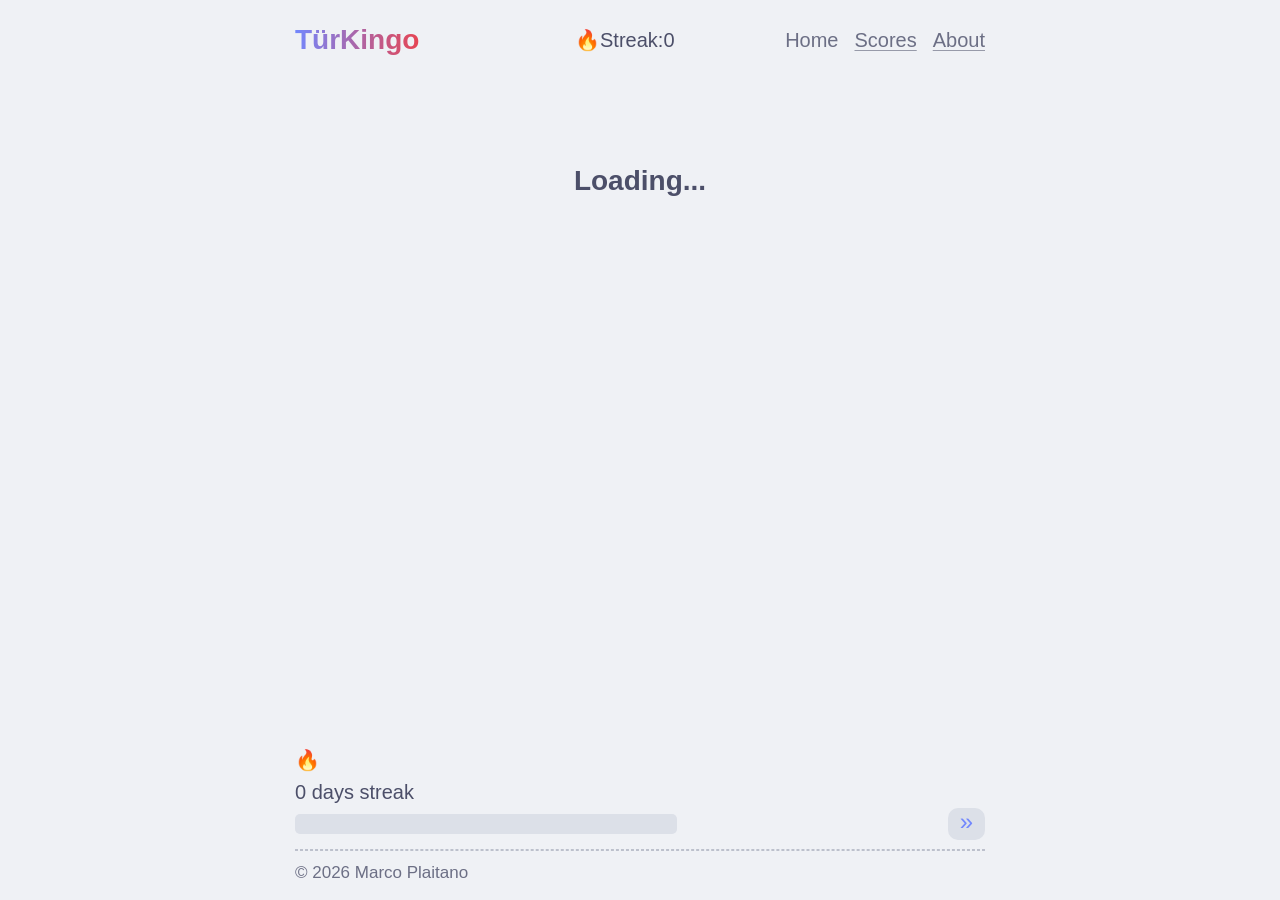
==== commit a4b284a9: "Modular JS code in multiple files" ====
--- a/index.html
+++ b/index.html
@@ -23,6 +23,7 @@
   <meta name="theme-color" content="#1E1E2E" media="(prefers-color-scheme: dark)">
   <link rel="stylesheet" href="/style/style.css">
   <link rel="stylesheet" href="/style/index.css">
+  <link rel="stylesheet" href="/style/streak_animation.css">
   <script type="text/javascript" src="/scripts/theme.js"></script>
   <title>TürKingo</title>
 </head>
@@ -31,7 +32,10 @@
   <header id="banner">
     <div class="title-streak-container">
       <h1><a href="/" translate="no" title="TürKingo">TürKingo</a></h1>
-      <p id="streak"></p>
+      <p id="streak">
+        <span class="fire-icon">🔥</span>
+        Streak: <span id="streak-num">0</span>
+      </p>
     </div>
     <nav>
       <a class="navbar-item" id="navbar-curr-page">Home</a>
@@ -51,6 +55,16 @@
     </div>
   </main>
 
+  <div id="overlay-container">
+    <div id="overlay">
+      <span class="fire-icon">🔥</span>
+      <div class="text">
+        <span id="overlay-num">0</span>
+        <span id="overlay-label">days streak</span>
+      </div>
+    </div>
+  </div>
+
   <div id="bottom-menu-container">
     <div id="progress-and-skip-container">
       <div id="progress-container">
@@ -67,6 +81,13 @@
   </footer>
 </body>
 
-<script type="text/javascript" src="scripts/main.js"></script>
+<script type="text/javascript" src="/scripts/util.js"></script>
+<script type="text/javascript" src="/scripts/exercises/translation.js"></script>
+<script type="text/javascript" src="/scripts/exercises/match-translation.js"></script>
+<script type="text/javascript" src="/scripts/exercises/match-pairs.js"></script>
+<script type="text/javascript" src="/scripts/exercises/reoder-sentence.js"></script>
+<script type="text/javascript" src="/scripts/exercises/fill-blanks.js"></script>
+<script type="text/javascript" src="/scripts/streak.js"></script>
+<script type="text/javascript" src="/scripts/main.js"></script>
 
 </html>
--- a/style/style.css
+++ b/style/style.css
@@ -3,8 +3,6 @@
   --font-sans-serif: -apple-system, BlinkMacSystemFont, avenir next, avenir, segoe ui, helvetica neue, helvetica, Cantarell, Ubuntu, roboto, noto, arial, sans-serif;
   --font-serif: Iowan Old Style, Apple Garamond, Baskerville, Times New Roman, Droid Serif, Times, Source Serif Pro, serif, Apple Color Emoji, Segoe UI Emoji, Segoe UI Symbol;
   --font-monospace: Menlo, Consolas, Monaco, Liberation Mono, Lucida Console, monospace;
-  --image-shadow: 2px 4px 16px #e6e6e6;
-  --card-shadow: 0 10px 30px #0000000F;
   --color-background: #EFF1F5;
   --color-text: #4C4F69;
   --color-text2: #6C6F85;
@@ -12,20 +10,14 @@
   --color-accent: #7287FD;
   --color-green: #40A02B;
   --color-red: #E64553;
-  --color-highlight-bg: #DCE0E8;
-  --color-border: #BCC0CC;
-  --color-note-border: #DCE0E8;
-  --color-note-border: #BCC0CC88;
-  --color-sticky-title-underline: #DCE0E8;
+  --color-skip-btn-fg: #7287FD;
+  --color-skip-btn-bg: #dce0e8;
+  --color-streak-overlay-fg: #EFF1F5;
   --color-hr: #DCE0E8;
   --color-placeholder: #9CA0B0;
   --color-footer-hr: #BCC0CC;
-  --color-code-bg: var(--color-background);
-  --color-code-fg: #4C4F69;
 }
 html.dark {
-  --image-shadow: 2px 4px 16px #313244;
-  --card-shadow: 0 10px 30px #3132442F;
   --color-background: #1E1E2E;
   --color-text: #CDD6F4;
   --color-text2: #A6ADC8;
@@ -34,25 +26,11 @@
   --color-accent: #B4BEFE;
   --color-green: #a6e3a1;
   --color-red: #F38BA8;
-  --color-highlight-bg: #45475A;
+  --color-skip-btn-fg: #B4BEFE;
+  --color-skip-btn-bg: #313244;
+  --color-streak-overlay-fg: #CDD6F4;
   --color-hr: #45475A;
   --color-footer-hr: #45475A;
-  --color-border: #45475A;
-  --color-note-border: #45475A99;
-  --color-sticky-title-underline: #45475A99;
-  --color-code-bg: var(--color-background);
-  --color-code-fg: var(--color-text);
-}
-
-/* ***** LOWERCASE ***** */
-h1, h2, h3, h4, h5,
-.navbar-item,
-#tags-list li,
-.posts-list li,
-.pages-list li a,
-.post-info
-{
-  /* text-transform: lowercase; */
 }
 
 
@@ -147,6 +125,7 @@
 }
 header#banner h1 a {
   color: var(--color-text);
+  text-decoration: none;
 }
 header#banner nav {
   display: flex;
@@ -172,9 +151,10 @@
 a {
   cursor: pointer;
   color: var(--color-accent);
-  text-decoration: none;
+  text-decoration: underline;
   text-decoration-thickness: 1px;
   text-underline-offset: 3px;
+  text-decoration-color: var(--color-accent);
 }
 a:active:not(#navbar-curr-page) {
   filter: brightness(80%);
@@ -339,10 +319,6 @@
   main {
     line-height: 1.65;
   }
-  footer {
-    margin-bottom: 0;
-    padding-bottom: 0.4rem;
-  }
 }
 
 @media screen and (max-width:370px) {
